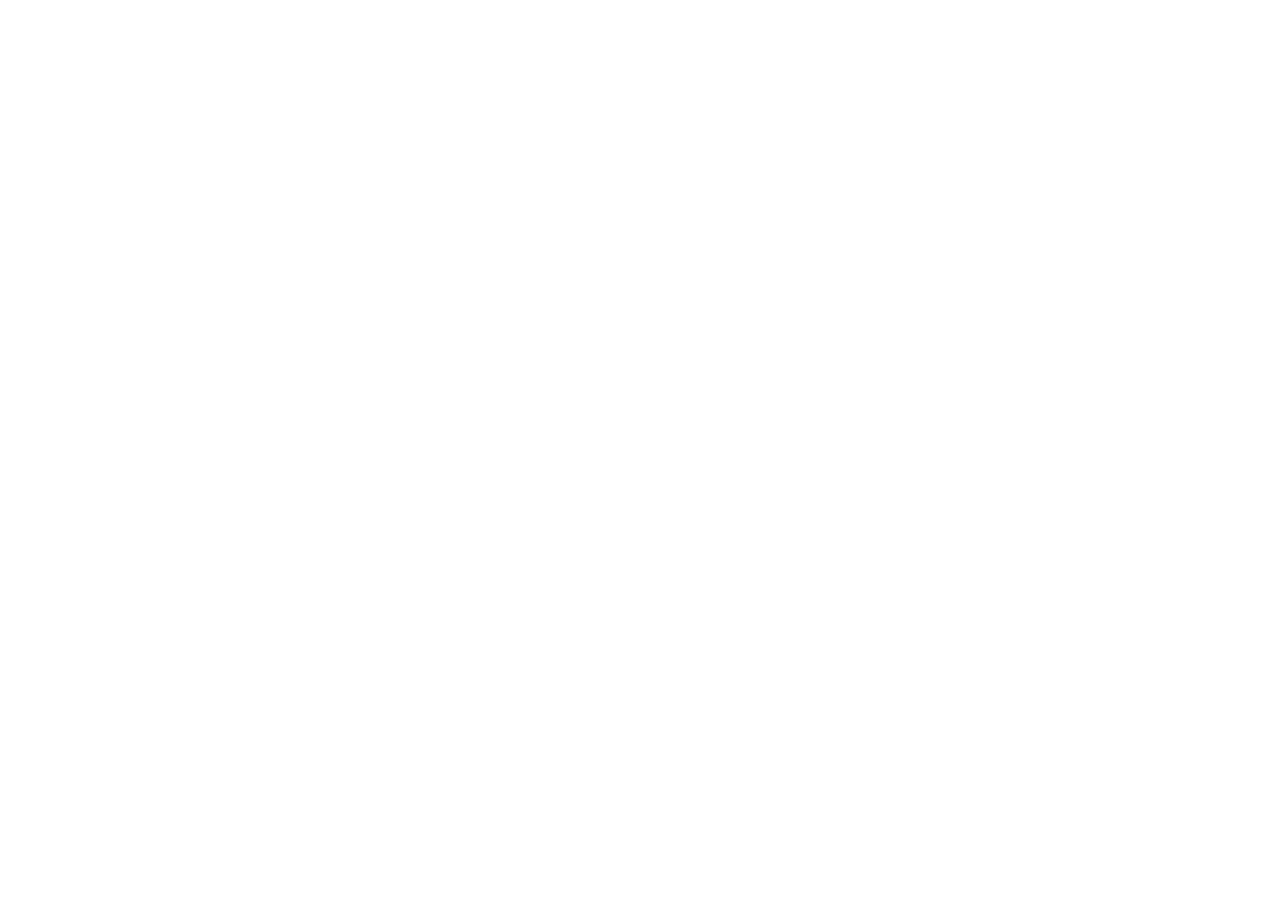
==== index.html @ 09c00f1f "first commit" ====
<!DOCTYPE html>
<html lang="en">
<head>
  <meta charset="UTF-8">
  <meta name="viewport" content="width=device-width, initial-scale=1.0"> <!-- displays site properly based on user's device -->

  <link rel="icon" type="image/png" sizes="32x32" href="./images/favicon-32x32.png">
  
  <title>Frontend Mentor | Clipboard landing page</title>


</head>
<body>

 
  

</body>
</html>
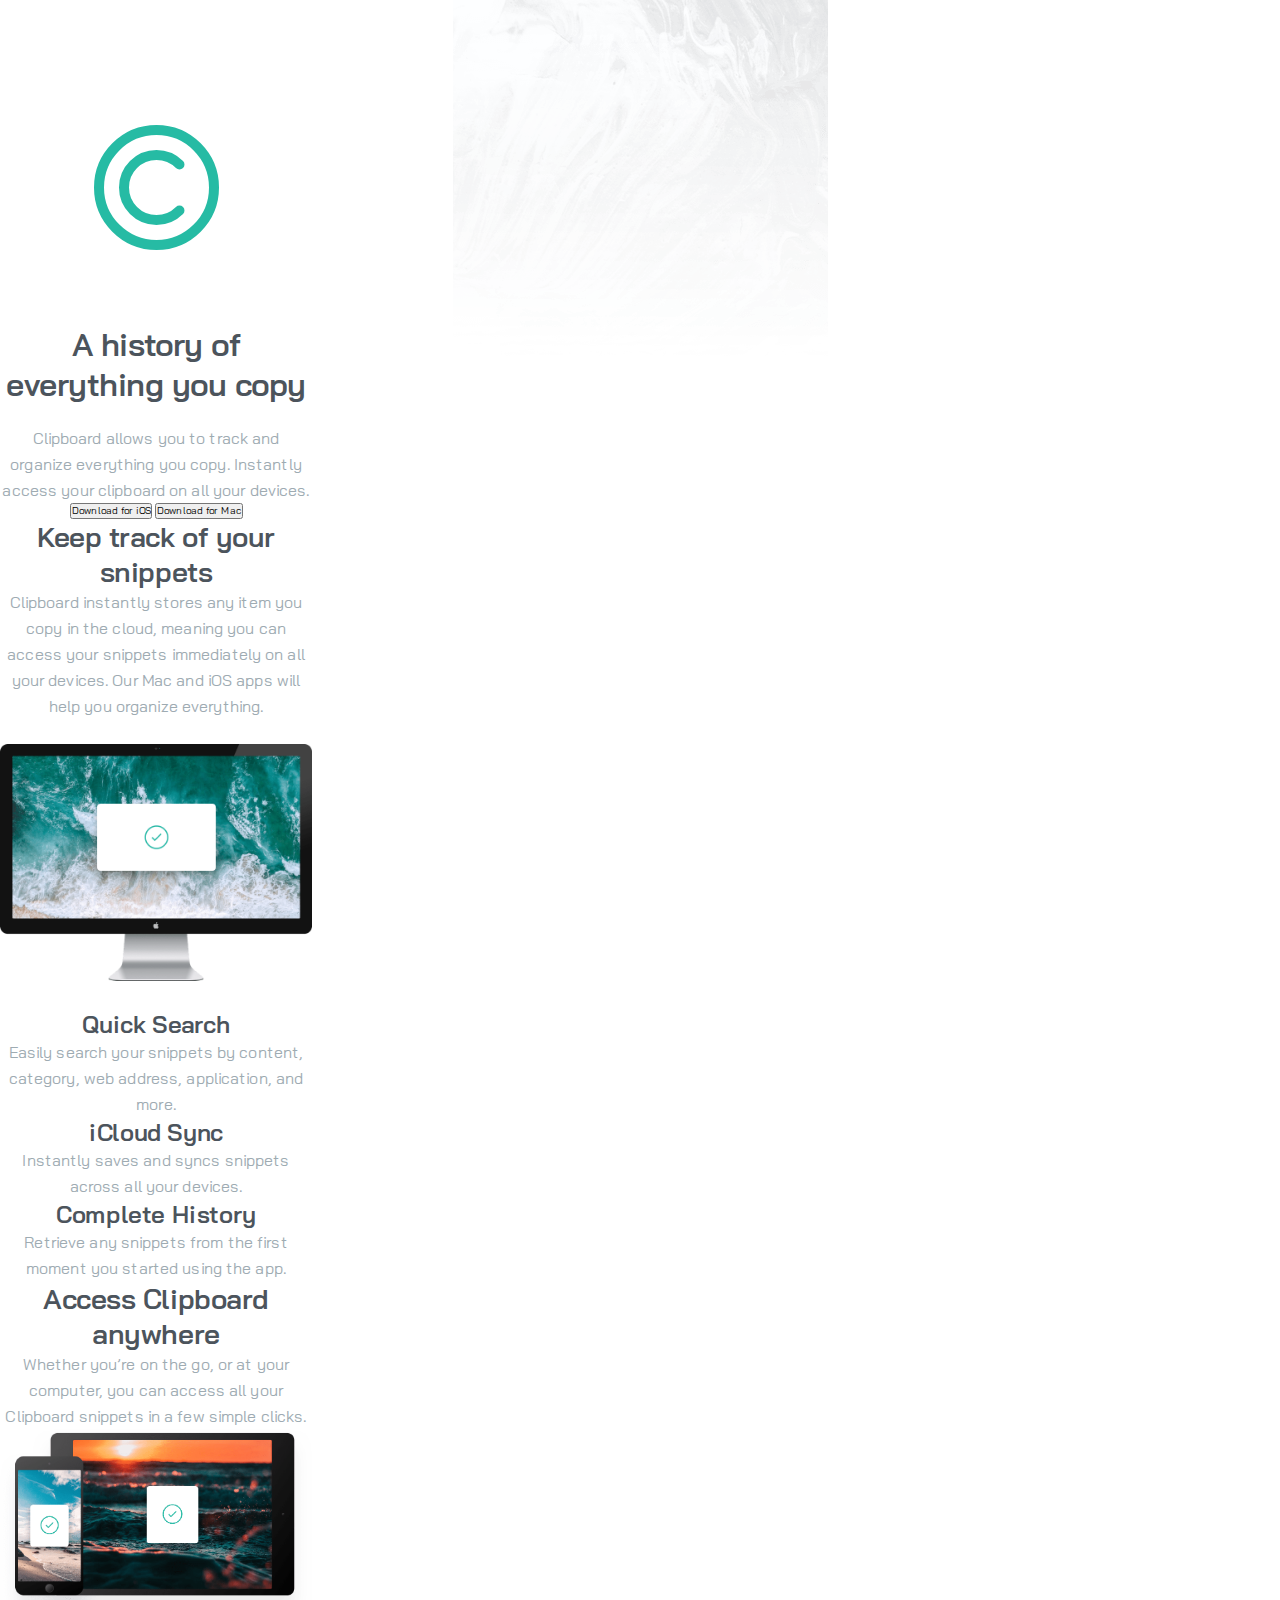
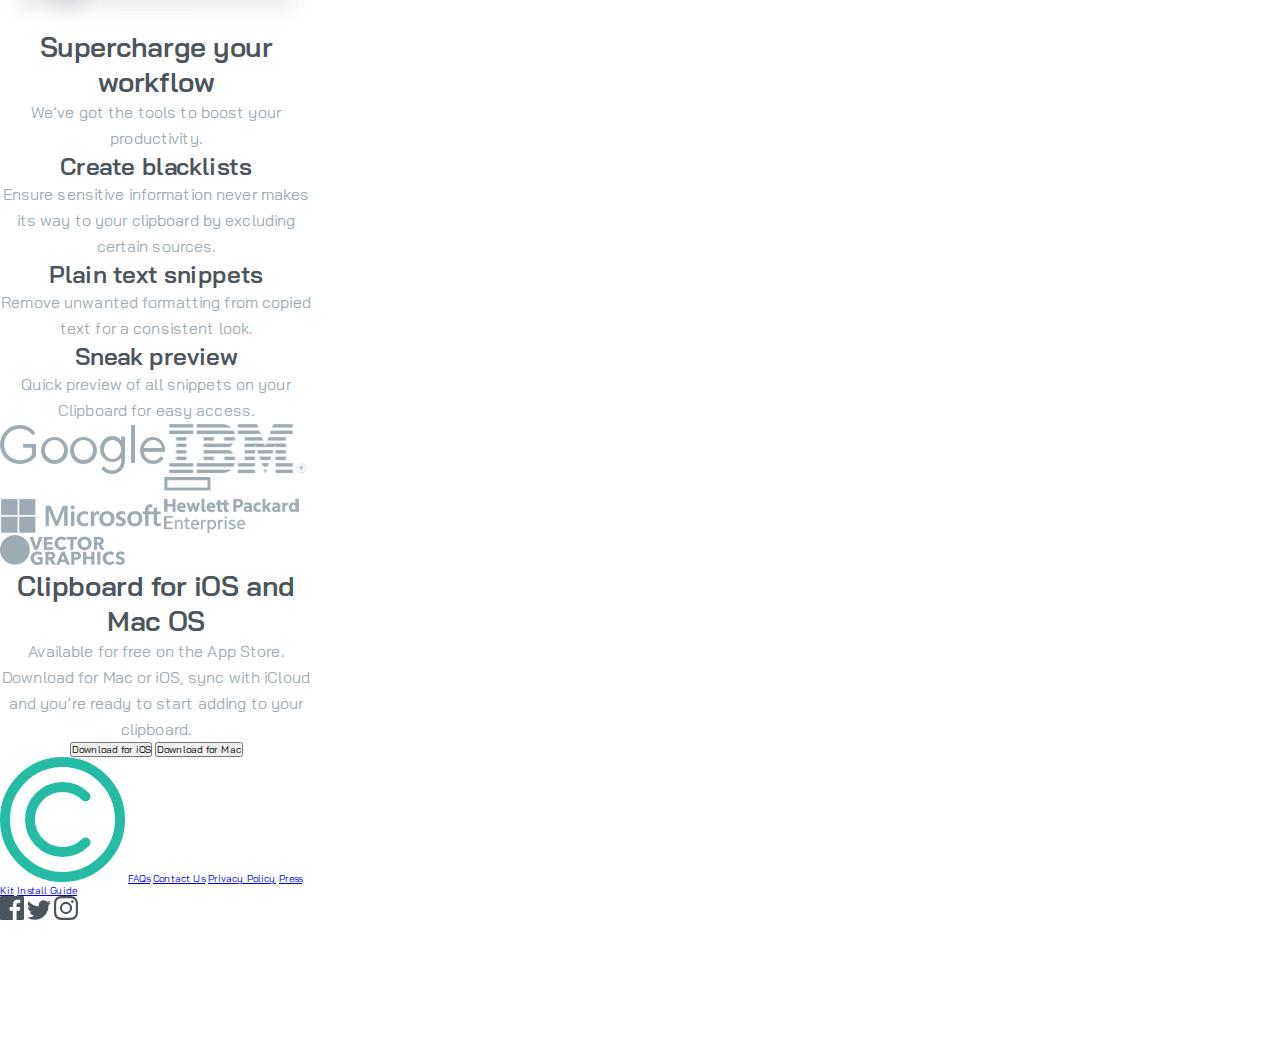
==== commit 691051e5: "Update 001" ====
--- a/index.html
+++ b/index.html
@@ -2,18 +2,104 @@
 <html lang="en">
 <head>
   <meta charset="UTF-8">
-  <meta name="viewport" content="width=device-width, initial-scale=1.0"> <!-- displays site properly based on user's device -->
-
+  <meta name="viewport" content="width=device-width, initial-scale=1.0">
+  <link rel="preconnect" href="https://fonts.gstatic.com">
+  <link href="https://fonts.googleapis.com/css2?family=Bai+Jamjuree:wght@400;600&display=swap" rel="stylesheet">
   <link rel="icon" type="image/png" sizes="32x32" href="./images/favicon-32x32.png">
-  
-  <title>Frontend Mentor | Clipboard landing page</title>
-
+  <link rel="stylesheet" href="./scripts/normalize.css">
+  <link rel="stylesheet" href="./scripts/styles.css">
+  <link rel="stylesheet" href="./scripts/desktop.css" media="(min-width: 1440px)">
+  <link href="https://cdn.jsdelivr.net/npm/bootstrap@5.0.0-beta3/dist/css/bootstrap.min.css" rel="stylesheet"
+    integrity="sha384-eOJMYsd53ii+scO/bJGFsiCZc+5NDVN2yr8+0RDqr0Ql0h+rP48ckxlpbzKgwra6" crossorigin="anonymous">
+  <title>Frontend Mentor | Clipboard Landing Page</title>
 
 </head>
 <body>
-
- 
-  
-
+<div class="container">
+  <div class="logo">
+    <img src="./images/logo.svg" alt="">
+  </div>
+  <div class="seg01">
+    <h1 class="header-xlg">A history of <br>everything you copy</h1>
+    <p class="text">Clipboard allows you to track and organize everything you
+    copy. Instantly access your clipboard on all your devices.</p>
+  </div>
+  <div class="btns">
+    <button class="btn-ios">Download for iOS</button>
+    <button class="btn-mac">Download for Mac</button>
+  </div>
+  <div class="seg02">
+    <h2 class="header-lg">Keep track of your snippets</h2>
+    <p class="text">Clipboard instantly stores any item you copy in the cloud,
+    meaning you can access your snippets immediately on all your
+    devices. Our Mac and iOS apps will help you organize everything.</p>
+  </div>
+  <div class="img01">
+    <img src="/images/image-computer.png" alt="">
+  </div>
+  <div class="seg03">
+    <h3 class="header-sm">Quick Search</h3>
+    <p class="text">Easily search your snippets by content, category, web address, application, and more.</p>
+    <h3 class="header-sm">iCloud Sync</h3>
+    <p class="text">Instantly saves and syncs snippets across all your devices.</p>
+    <h3 class="header-sm">Complete History</h3>
+    <p class="text">Retrieve any snippets from the first moment you started using the app.</p>
+  </div>
+  <div class="seg04">
+    <h2 class="header-lg">Access Clipboard anywhere</h2>
+    <p class="text">Whether you’re on the go, or at your computer, you can access all your Clipboard
+    snippets in a few simple clicks.</p>
+  </div>
+  <div class="img02">
+    <img src="/images/image-devices.png" alt="">
+  </div>
+  <div class="seg05">
+    <h2 class="header-lg">Supercharge your workflow</h2>
+    <p class="text">We’ve got the tools to boost your productivity.</p>
+  </div>
+  <div class="seg06">
+    <div class="sec01">
+      <h3 class="header-sm">Create blacklists</h3>
+      <p class="text">Ensure sensitive information never makes its way to your clipboard by excluding certain sources.</p>
+    </div>
+    <div class="sec02">
+      <h3 class="header-sm">Plain text snippets</h3>
+      <p class="text">Remove unwanted formatting from copied text for a consistent look.</p>
+    </div>
+    <div class="sec03">
+      <h3 class="header-sm">Sneak preview</h3>
+      <p class="text">Quick preview of all snippets on your Clipboard for easy access.</p>
+    </div>
+  </div>
+  <div class="seg07">
+    <img src="/images/logo-google.png" alt="">
+    <img src="/images/logo-ibm.png" alt="">
+    <img src="/images/logo-microsoft.png" alt="">
+    <img src="/images/logo-hp.png" alt="">
+    <img src="/images/logo-vector-graphics.png" alt="">
+  </div>
+  <div class="seg08">
+    <h2 class="header-lg">Clipboard for iOS and Mac OS</h2>
+    <p class="text">Available for free on the App Store. Download for Mac or iOS, sync with iCloud
+    and you’re ready to start adding to your clipboard.</p>
+  </div>
+  <div class="btns">
+    <button class="btn-ios">Download for iOS</button>
+    <button class="btn-mac">Download for Mac</button>
+  </div>
+  <div class="seg09">
+    <img src="/images/logo.svg" alt="">
+    <a href="#">FAQs</a>
+    <a href="#">Contact Us</a>
+    <a href="#">Privacy Policy</a>
+    <a href="#">Press Kit</a>
+    <a href="#">Install Guide</a>
+    <div class="sec04">
+      <img src="/images/icon-facebook.svg" alt="">
+      <img src="/images/icon-twitter.svg" alt="">
+      <img src="/images/icon-instagram.svg" alt="">
+    </div>
+  </div>
+</div>
 </body>
 </html>--- a/scripts/styles.css
+++ b/scripts/styles.css
@@ -0,0 +1,83 @@
+*,
+*::after,
+*::before {
+  box-sizing: border-box;
+  margin: 0;
+  padding: 0;
+}
+
+html {
+  font-size: 62.5%;
+}
+
+body {
+  background-image: url(/images/bg-header-mobile.png);
+  background-position: top;
+  background-repeat: no-repeat;
+  font-family: "Bai Jamjuree", sans-serif;
+}
+
+.container {
+  align-items: center;
+  display: flex;
+  flex-direction: column;
+  justify-content: center;
+  margin: 125px 0;
+  width: 312px;
+}
+
+.logo {
+  margin-bottom: 50px;
+}
+.logo img {
+  width: 125px;
+}
+
+.header-xlg {
+  color: #4c545c;
+  font-size: 3.2rem;
+  font-weight: 600;
+  letter-spacing: -0.52px;
+  line-height: 4rem;
+  text-align: center;
+  width: 100%;
+}
+
+.header-lg {
+  color: #4c545c;
+  font-size: 2.8rem;
+  font-weight: 600;
+  letter-spacing: -0.46px;
+  line-height: 3.5rem;
+  text-align: center;
+  width: 100%;
+}
+
+.header-sm {
+  color: #4c545c;
+  font-size: 2.4rem;
+  font-weight: 600;
+  letter-spacing: -0.39px;
+  line-height: 3rem;
+  text-align: center;
+  width: 100%;
+}
+
+.text {
+  color: #9eabb2;
+  font-size: 1.6rem;
+  font-weight: 400;
+  letter-spacing: 0.12px;
+  line-height: 2.6rem;
+  text-align: center;
+  width: 100%;
+}
+
+.img01 {
+  margin: 25px 0;
+}
+
+.img01 img,
+.img02 img {
+  width: 312px;
+}
